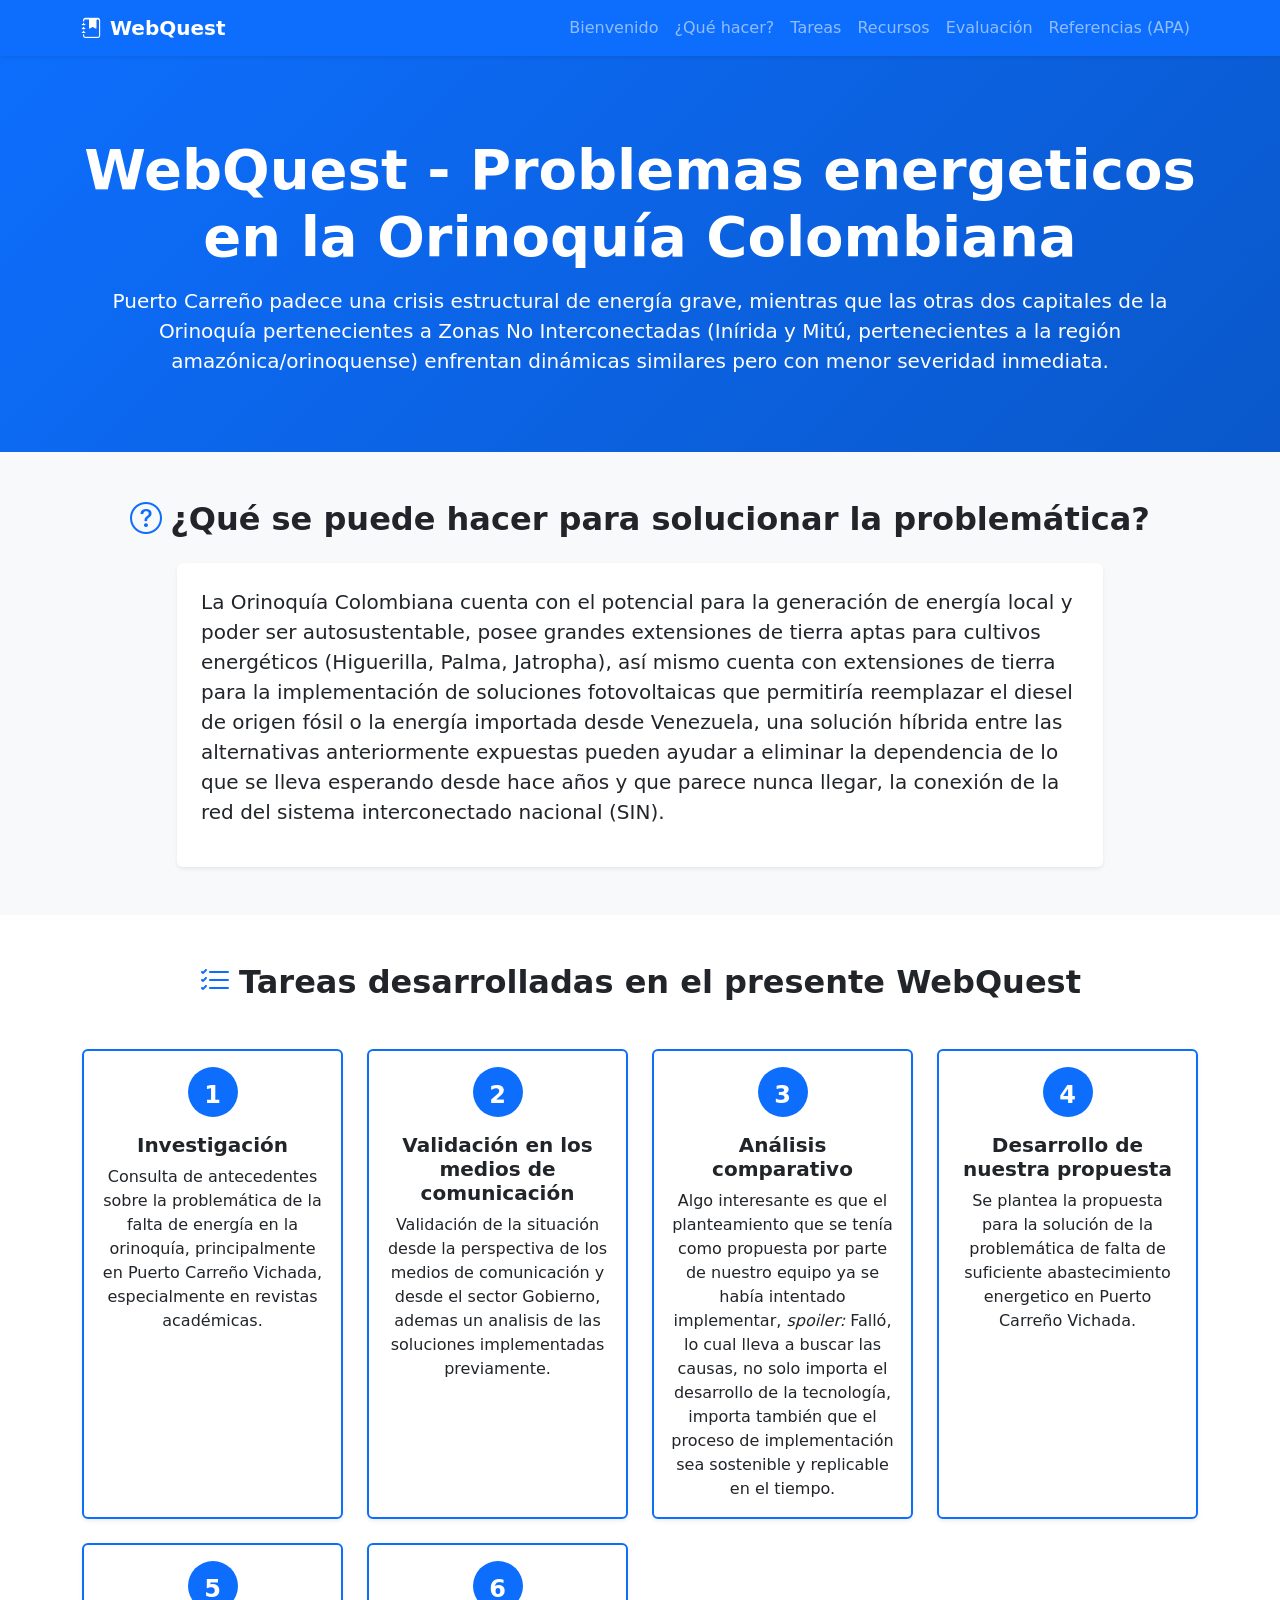
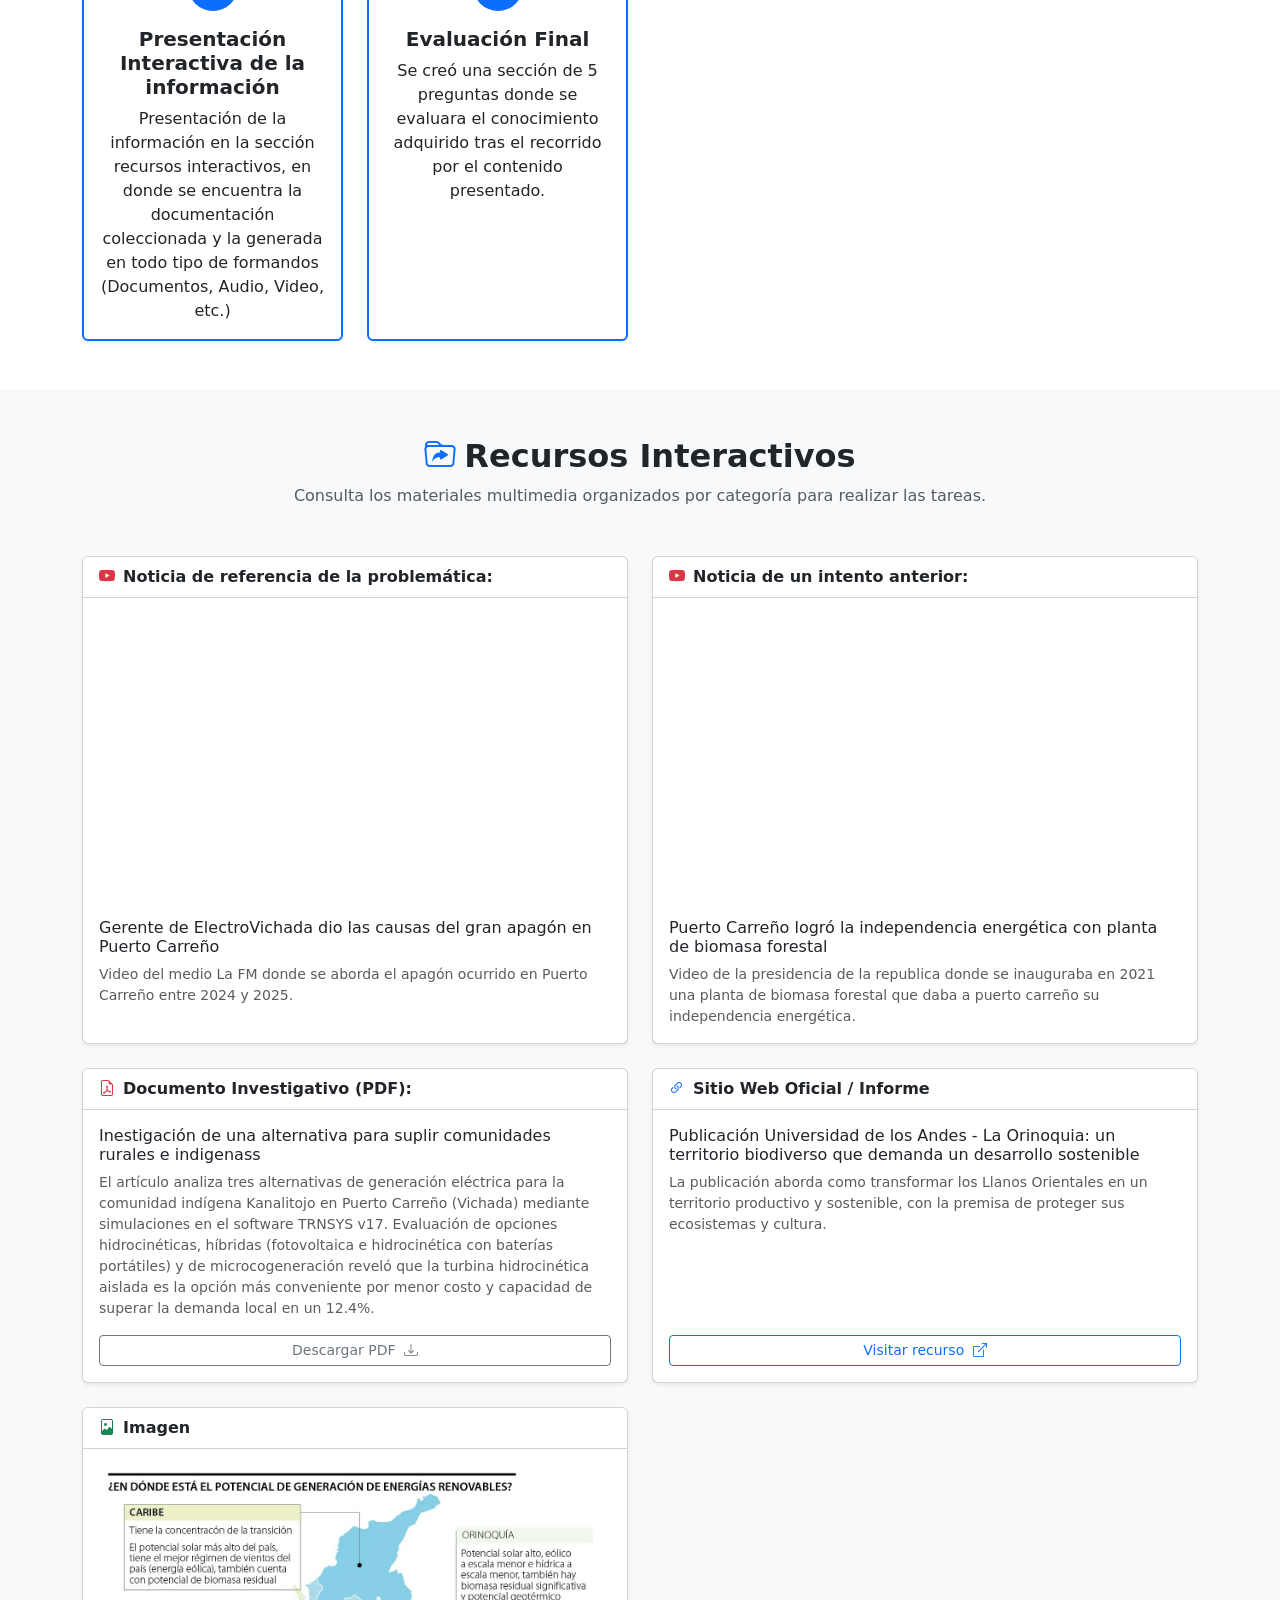
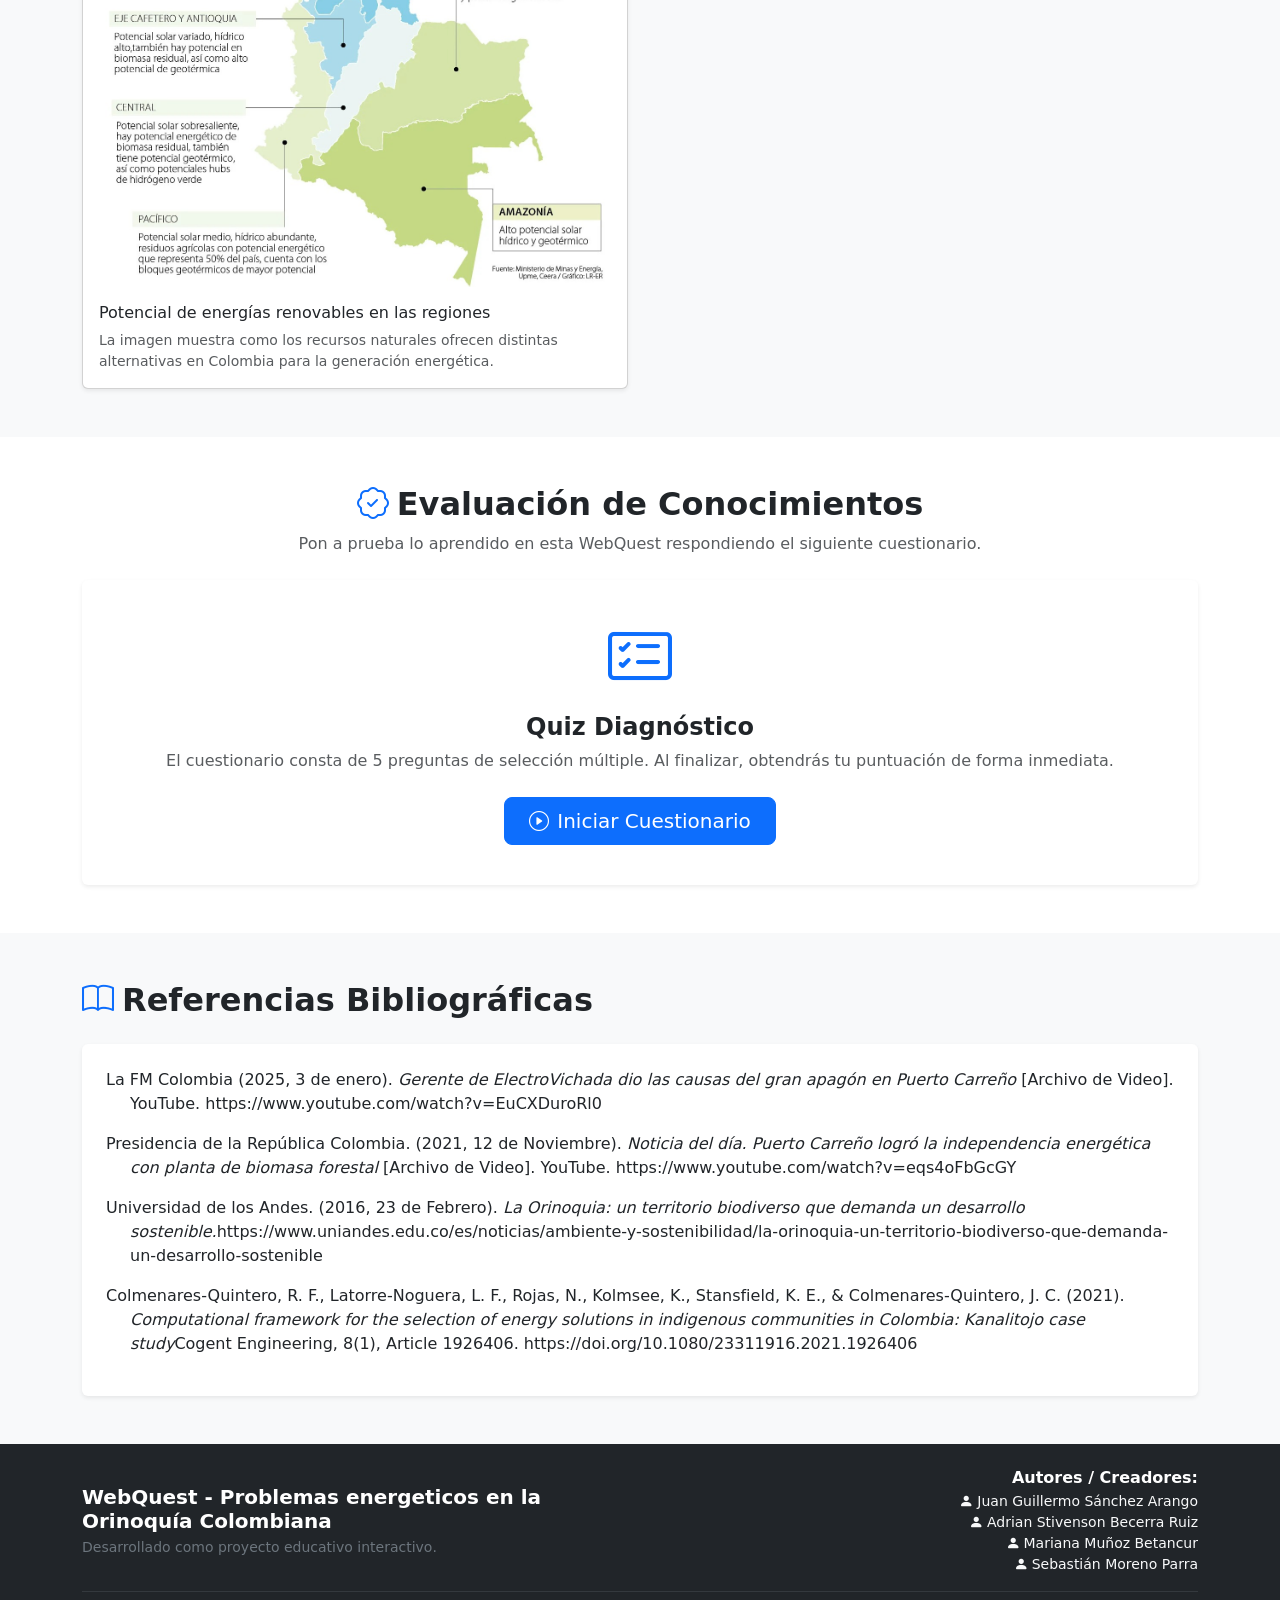
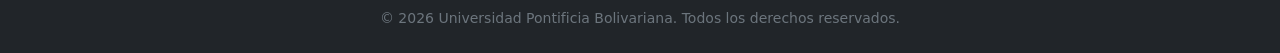
==== index.html @ 31fcebfb "Add files via upload" ====
<!DOCTYPE html>
<html lang="es">
<head>
    <meta charset="UTF-8">
    <meta name="viewport" content="width=device-width, initial-scale=1.0">
    <title>WebQuest - Problemas energeticos en la Orinoquía Colombiana</title>
    <!-- Bootstrap 5 CSS -->
    <link href="https://cdn.jsdelivr.net/npm/bootstrap@5.3.0/dist/css/bootstrap.min.css" rel="stylesheet">
    <!-- Bootstrap Icons -->
    <link href="https://cdn.jsdelivr.net/npm/bootstrap-icons@1.10.5/font/bootstrap-icons.css" rel="stylesheet">
    <style>
        /* Desplazamiento suave para la navegación por anclas */
        html {
            scroll-behavior: smooth;
        }
        /* Ajuste de scroll para compensation de navbar fija */
        section {
            scroll-margin-top: 70px;
        }
        .hero-section {
            background: linear-gradient(135deg, #0d6efd 0%, #0a58ca 100%);
            color: white;
            padding: 80px 0 60px 0;
        }
        .resource-card {
            transition: transform 0.2s ease-in-out;
        }
        .resource-card:hover {
            transform: translateY(-5px);
        }
    </style>
</head>
<body>

    <!-- NAVEGACIÓN (Sticky Navbar) -->
    <header class="sticky-top">
        <nav class="navbar navbar-expand-lg navbar-dark bg-primary shadow-sm" aria-label="Navegación principal">
            <div class="container">
                <a class="navbar-brand fw-bold" href="#inicio">
                    <i class="bi bi-journal-bookmark-fill me-2"></i>WebQuest
                </a>
                <button class="navbar-toggler" type="button" data-bs-toggle="collapse" data-bs-target="#navbarNav" aria-controls="navbarNav" aria-expanded="false" aria-label="Toggle navigation">
                    <span class="navbar-toggler-icon"></span>
                </button>
                <div class="collapse navbar-collapse" id="navbarNav">
                    <ul class="navbar-nav ms-auto">
                        <li class="nav-item"><a class="nav-link" href="#inicio">Bienvenido</a></li>
                        <li class="nav-item"><a class="nav-link" href="#que-hacer">¿Qué hacer?</a></li>
                        <li class="nav-item"><a class="nav-link" href="#tareas">Tareas</a></li>
                        <li class="nav-item"><a class="nav-link" href="#recursos">Recursos</a></li>
                        <li class="nav-item"><a class="nav-link" href="#criterios">Evaluación</a></li>
                        <li class="nav-item"><a class="nav-link" href="#referencias">Referencias (APA)</a></li>
                    </ul>
                </div>
            </div>
        </nav>
    </header>

    <main>
        <!-- SECCIÓN 1: BIENVENIDO / INICIO -->
        <section id="inicio" class="hero-section">
            <div class="container text-center">
                <h1 class="display-4 fw-bold mb-3">WebQuest - Problemas energeticos en la Orinoquía Colombiana</h1>
                <p class="lead max-w-75 mx-auto">
                    Puerto Carreño padece una crisis estructural de energía grave, mientras que las otras dos capitales de la Orinoquía pertenecientes a Zonas No Interconectadas (Inírida y Mitú, pertenecientes a la región amazónica/orinoquense) enfrentan dinámicas similares pero con menor severidad inmediata.
                </p>
            </div>
        </section>

        <!-- SECCIÓN 2: ¿Como resolver la problemática energetica en la Orinoquía Colombiana? -->
        <section id="que-hacer" class="py-5 bg-light">
            <div class="container">
                <header class="mb-4 text-center">
                    <h2 class="fw-bold"><i class="bi bi-question-circle me-2 text-primary"></i>¿Qué se puede hacer para solucionar la problemática?</h2>
                </header>
                <article class="row justify-content-center">
                    <div class="col-lg-10">
                        <div class="card border-0 shadow-sm p-4">
                            <p class="fs-5">
                                La Orinoquía Colombiana cuenta con el potencial para la generación de energía local y poder ser autosustentable, posee grandes extensiones de tierra aptas para cultivos energéticos (Higuerilla, Palma, Jatropha), así mismo cuenta con extensiones de tierra para la implementación de soluciones fotovoltaicas que permitiría reemplazar el diesel de origen fósil o la energía importada desde Venezuela, una solución híbrida entre las alternativas anteriormente expuestas pueden ayudar a eliminar la dependencia de lo que se lleva esperando desde hace años y que parece nunca llegar, la conexión de la red del sistema interconectado nacional (SIN).
                            </p>
                        </div>
                    </div>
                </article>
            </div>
        </section>

        <!-- SECCIÓN 3: TAREAS -->
        <section id="tareas" class="py-5">
            <div class="container">
                <header class="mb-5 text-center">
                    <h2 class="fw-bold"><i class="bi bi-list-check me-2 text-primary"></i>Tareas desarrolladas en el presente WebQuest</h2>
                </header>
                
                <div class="row g-4">
                    <!-- Tarea 1 -->
                    <div class="col-md-6 col-lg-3">
                        <div class="card h-100 border-primary border-2 shadow-sm text-center">
                            <div class="card-body">
                                <div class="badge bg-primary rounded-circle mb-3 fs-4" style="width: 50px; height: 50px; line-height: 38px;">1</div>
                                <h3 class="h5 card-title fw-bold">Investigación</h3>
                                <p class="card-text">Consulta de antecedentes sobre la problemática de la falta de energía en la orinoquía, principalmente en Puerto Carreño Vichada, especialmente en revistas académicas.</p>
                            </div>
                        </div>
                    </div>

                    <!-- Tarea 2 -->
                    <div class="col-md-6 col-lg-3">
                        <div class="card h-100 border-primary border-2 shadow-sm text-center">
                            <div class="card-body">
                                <div class="badge bg-primary rounded-circle mb-3 fs-4" style="width: 50px; height: 50px; line-height: 38px;">2</div>
                                <h3 class="h5 card-title fw-bold">Validación en los medios de comunicación</h3>
                                <p class="card-text">Validación de la situación desde la perspectiva de los medios de comunicación y desde el sector Gobierno, ademas un analisis de las soluciones implementadas previamente.</p>
                            </div>
                        </div>
                    </div>

                    <!-- Tarea 3 -->
                    <div class="col-md-6 col-lg-3">
                        <div class="card h-100 border-primary border-2 shadow-sm text-center">
                            <div class="card-body">
                                <div class="badge bg-primary rounded-circle mb-3 fs-4" style="width: 50px; height: 50px; line-height: 38px;">3</div>
                                <h3 class="h5 card-title fw-bold">Análisis comparativo</h3>
                                <p class="card-text">Algo interesante es que el planteamiento que se tenía como propuesta por parte de nuestro equipo ya se había intentado implementar, <em>spoiler:</em> Falló, lo cual lleva a buscar las causas, no solo importa el desarrollo de la tecnología, importa también que el proceso de implementación sea sostenible y replicable en el tiempo.</p>
                            </div>
                        </div>
                    </div>

                    <!-- Tarea 4 -->
                    <div class="col-md-6 col-lg-3">
                        <div class="card h-100 border-primary border-2 shadow-sm text-center">
                            <div class="card-body">
                                <div class="badge bg-primary rounded-circle mb-3 fs-4" style="width: 50px; height: 50px; line-height: 38px;">4</div>
                                <h3 class="h5 card-title fw-bold">Desarrollo de nuestra propuesta</h3>
                                <p class="card-text">Se plantea la propuesta para la solución de la problemática de falta de suficiente abastecimiento energetico en Puerto Carreño Vichada.</p>
                            </div>
                        </div>
                    </div>

                    <!-- Tarea 5 -->
                    <div class="col-md-6 col-lg-3">
                        <div class="card h-100 border-primary border-2 shadow-sm text-center">
                            <div class="card-body">
                                <div class="badge bg-primary rounded-circle mb-3 fs-4" style="width: 50px; height: 50px; line-height: 38px;">5</div>
                                <h3 class="h5 card-title fw-bold">Presentación Interactiva de la información</h3>
                                <p class="card-text">Presentación de la información en la sección recursos interactivos, en donde se encuentra la documentación coleccionada y la generada en todo tipo de formandos (Documentos, Audio, Video, etc.)</p>
                            </div>
                        </div>
                    </div>

                    <!-- Tarea 6 -->
                    <div class="col-md-6 col-lg-3">
                        <div class="card h-100 border-primary border-2 shadow-sm text-center">
                            <div class="card-body">
                                <div class="badge bg-primary rounded-circle mb-3 fs-4" style="width: 50px; height: 50px; line-height: 38px;">6</div>
                                <h3 class="h5 card-title fw-bold">Evaluación Final</h3>
                                <p class="card-text">Se creó una sección de 5 preguntas donde se evaluara el conocimiento adquirido tras el recorrido por el contenido presentado.</p>
                            </div>
                        </div>
                    </div>
                    
                </div>
            </div>
        </section>

        <!-- SECCIÓN 4: RECURSOS (Múltiples formatos interactivos) -->
        <section id="recursos" class="py-5 bg-light">
            <div class="container">
                <header class="mb-5 text-center">
                    <h2 class="fw-bold"><i class="bi bi-folder-symlink me-2 text-primary"></i>Recursos Interactivos</h2>
                    <p class="text-muted">Consulta los materiales multimedia organizados por categoría para realizar las tareas.</p>
                </header>

                <div class="row g-4">
                    <!-- Ejemplo 1: Recurso Video Embebido (YouTube) -->
                    <div class="col-lg-6">
                        <div class="card h-100 shadow-sm resource-card">
                            <div class="card-header bg-white fw-bold">
                                <i class="bi bi-youtube text-danger me-2"></i>Noticia de referencia de la problemática: 
                            </div>
                            <div class="card-body">
                                <div class="ratio ratio-16x9 mb-3">
                                    <iframe src="https://www.youtube.com/embed/EuCXDuroRl0" title="Ejemplo de Video" allowfullscreen></iframe>
                                </div>
                                <h3 class="h6 card-title">Gerente de ElectroVichada dio las causas del gran apagón en Puerto Carreño</h3>
                                <p class="card-text small text-muted">Video del medio La FM donde se aborda el apagón ocurrido en Puerto Carreño entre 2024 y 2025.</p>
                            </div>
                        </div>
                    </div>

                    
                    <!-- Ejemplo 2: Recurso Video Embebido (YouTube) -->
                    <div class="col-lg-6">
                        <div class="card h-100 shadow-sm resource-card">
                            <div class="card-header bg-white fw-bold">
                                <i class="bi bi-youtube text-danger me-2"></i>Noticia de un intento anterior: 
                            </div>
                            <div class="card-body">
                                <div class="ratio ratio-16x9 mb-3">
                                    <iframe src="https://www.youtube.com/embed/eqs4oFbGcGY" title="Ejemplo de Video" allowfullscreen></iframe>
                                </div>
                                <h3 class="h6 card-title">Puerto Carreño logró la independencia energética con planta de biomasa forestal</h3>
                                <p class="card-text small text-muted">Video de la presidencia de la republica donde se inauguraba en 2021 una planta de biomasa forestal que daba a puerto carreño su independencia energética.</p>
                            </div>
                        </div>
                    </div>


                    <!-- Ejemplo 3: Recurso Documento Descargable (PDF/Doc) -->
                    <div class="col-md-6">
                        <div class="card h-100 shadow-sm resource-card">
                            <div class="card-header bg-white fw-bold">
                                <i class="bi bi-file-earmark-pdf text-danger me-2"></i>Documento Investigativo (PDF):
                            </div>
                            <div class="card-body d-flex flex-column justify-content-between">
                                <div>
                                    <h3 class="h6 card-title">Inestigación de una alternativa para suplir comunidades rurales e indigenass</h3>
                                    <p class="card-text small text-muted">El artículo analiza tres alternativas de generación eléctrica para la comunidad indígena Kanalitojo en Puerto Carreño (Vichada) mediante simulaciones en el software TRNSYS v17. Evaluación de opciones hidrocinéticas, híbridas (fotovoltaica e hidrocinética con baterías portátiles) y de microcogeneración reveló que la turbina hidrocinética aislada es la opción más conveniente por menor costo y capacidad de superar la demanda local en un 12.4%.</p>
                                </div>
                                <a href="documents/Computational framework for the selection of energy solutions in indigenous communities in Colombia  Kanalitojo case study.pdf" class="btn btn-outline-secondary btn-sm mt-3">
                                    Descargar PDF <i class="bi bi-download ms-1"></i>
                                </a>
                            </div>
                        </div>
                    </div>

                    <!-- Ejemplo 4: Recurso Enlace Externo / Artículo Web -->
                    <div class="col-md-6">
                        <div class="card h-100 shadow-sm resource-card">
                            <div class="card-header bg-white fw-bold">
                                <i class="bi bi-link-45deg text-primary me-2"></i>Sitio Web Oficial / Informe
                            </div>
                            <div class="card-body d-flex flex-column justify-content-between">
                                <div>
                                    <h3 class="h6 card-title">Publicación Universidad de los Andes - La Orinoquia: un territorio biodiverso que demanda un desarrollo sostenible </h3>
                                    <p class="card-text small text-muted">La publicación aborda como transformar los Llanos Orientales en un territorio productivo y sostenible, con la premisa de proteger sus ecosistemas y cultura.</p>
                                </div>
                                <a href="https://www.uniandes.edu.co/es/noticias/ambiente-y-sostenibilidad/la-orinoquia-un-territorio-biodiverso-que-demanda-un-desarrollo-sostenible" target="_blank" rel="noopener noreferrer" class="btn btn-outline-primary btn-sm mt-3">
                                    Visitar recurso <i class="bi bi-box-arrow-up-right ms-1"></i>
                                </a>
                            </div>
                        </div>
                    </div>

                    <!-- Ejemplo 5: Recurso Imagen / Infografía -->
                    <div class="col-lg-6">
                        <div class="card h-100 shadow-sm resource-card">
                            <div class="card-header bg-white fw-bold">
                                <i class="bi bi-file-image text-success me-2"></i>Imagen
                            </div>
                            <div class="card-body">
                                <img src="documents/Potencial de energias renovables en las regiones.jpeg" class="img-fluid rounded mb-3" alt="Ejemplo de Infografía">
                                <h3 class="h6 card-title">Potencial de energías renovables en las regiones</h3>
                                <p class="card-text small text-muted">La imagen muestra como los recursos naturales ofrecen distintas alternativas en Colombia para la generación energética.</p>
                            </div>
                        </div>
                    </div>
                    
                    
                </div>
            </div>
        </section>

        <!-- SECCIÓN 5: EVALUACIÓN (Quiz Interactivo) -->
<section id="criterios" class="py-5">
    <div class="container text-center">
        <header class="mb-4">
            <h2 class="fw-bold"><i class="bi bi-patch-check me-2 text-primary"></i>Evaluación de Conocimientos</h2>
            <p class="text-muted">Pon a prueba lo aprendido en esta WebQuest respondiendo el siguiente cuestionario.</p>
        </header>

        <!-- Tarjeta de activación del Quiz -->
        <div class="card border-0 shadow-sm p-4 max-w-75 mx-auto">
            <div class="card-body">
                <i class="bi bi-card-checklist text-primary display-3 mb-3 d-block"></i>
                <h3 class="h4 card-title fw-bold">Quiz Diagnóstico</h3>
                <p class="card-text text-muted mb-4">
                    El cuestionario consta de 5 preguntas de selección múltiple. Al finalizar, obtendrás tu puntuación de forma inmediata.
                </p>
                <button type="button" class="btn btn-primary btn-lg px-4" data-bs-toggle="modal" data-bs-target="#modalQuiz" onclick="reiniciarQuiz()">
                    <i class="bi bi-play-circle me-2"></i>Iniciar Cuestionario
                </button>
            </div>
        </div>
    </div>
</section>

<!-- MODAL DEL QUIZ (Popup sobre la pantalla) -->
<div class="modal fade" id="modalQuiz" tabindex="-1" aria-labelledby="modalQuizLabel" aria-hidden="true" data-bs-backdrop="static">
    <div class="modal-dialog modal-dialog-centered modal-lg">
        <div class="modal-content">
            
            <div class="modal-header bg-primary text-white">
                <h5 class="modal-title fw-bold" id="modalQuizLabel">
                    <i class="bi bi-pencil-square me-2"></i>Evaluación de la WebQuest
                </h5>
                <button type="button" class="btn-close btn-close-white" data-bs-dismiss="modal" aria-label="Cerrar"></button>
            </div>

            <div class="modal-body p-4">
                <form id="quizForm">
                    
                    <!-- Pregunta 1 -->
                    <div class="mb-4 border-bottom pb-3">
                        <p class="fw-bold mb-2">1. ¿Pregunta genérica 1 sobre el tema planteado?</p>
                        <div class="form-check mb-2">
                            <input class="form-check-input" type="radio" name="p1" id="p1_a" value="A">
                            <label class="form-check-label" for="p1_a">Opción A (Incorrecta)</label>
                        </div>
                        <div class="form-check mb-2">
                            <input class="form-check-input" type="radio" name="p1" id="p1_b" value="B">
                            <label class="form-check-label" for="p1_b">Opción B (Correcta)</label>
                        </div>
                        <div class="form-check mb-2">
                            <input class="form-check-input" type="radio" name="p1" id="p1_c" value="C">
                            <label class="form-check-label" for="p1_c">Opción C (Incorrecta)</label>
                        </div>
                        <div class="form-check">
                            <input class="form-check-input" type="radio" name="p1" id="p1_d" value="D">
                            <label class="form-check-label" for="p1_d">Opción D (Incorrecta)</label>
                        </div>
                    </div>

                    <!-- Pregunta 2 -->
                    <div class="mb-4 border-bottom pb-3">
                        <p class="fw-bold mb-2">2. ¿Pregunta genérica 2 sobre el tema planteado?</p>
                        <div class="form-check mb-2">
                            <input class="form-check-input" type="radio" name="p2" id="p2_a" value="A">
                            <label class="form-check-label" for="p2_a">Opción A (Correcta)</label>
                        </div>
                        <div class="form-check mb-2">
                            <input class="form-check-input" type="radio" name="p2" id="p2_b" value="B">
                            <label class="form-check-label" for="p2_b">Opción B (Incorrecta)</label>
                        </div>
                        <div class="form-check mb-2">
                            <input class="form-check-input" type="radio" name="p2" id="p2_c" value="C">
                            <label class="form-check-label" for="p2_c">Opción C (Incorrecta)</label>
                        </div>
                        <div class="form-check">
                            <input class="form-check-input" type="radio" name="p2" id="p2_d" value="D">
                            <label class="form-check-label" for="p2_d">Opción D (Incorrecta)</label>
                        </div>
                    </div>

                    <!-- Pregunta 3 -->
                    <div class="mb-4 border-bottom pb-3">
                        <p class="fw-bold mb-2">3. ¿Pregunta genérica 3 sobre el tema planteado?</p>
                        <div class="form-check mb-2">
                            <input class="form-check-input" type="radio" name="p3" id="p3_a" value="A">
                            <label class="form-check-label" for="p3_a">Opción A (Incorrecta)</label>
                        </div>
                        <div class="form-check mb-2">
                            <input class="form-check-input" type="radio" name="p3" id="p3_b" value="B">
                            <label class="form-check-label" for="p3_b">Opción B (Incorrecta)</label>
                        </div>
                        <div class="form-check mb-2">
                            <input class="form-check-input" type="radio" name="p3" id="p3_c" value="C">
                            <label class="form-check-label" for="p3_c">Opción C (Correcta)</label>
                        </div>
                        <div class="form-check">
                            <input class="form-check-input" type="radio" name="p3" id="p3_d" value="D">
                            <label class="form-check-label" for="p3_d">Opción D (Incorrecta)</label>
                        </div>
                    </div>

                    <!-- Pregunta 4 -->
                    <div class="mb-4 border-bottom pb-3">
                        <p class="fw-bold mb-2">4. ¿Pregunta genérica 4 sobre el tema planteado?</p>
                        <div class="form-check mb-2">
                            <input class="form-check-input" type="radio" name="p4" id="p4_a" value="A">
                            <label class="form-check-label" for="p4_a">Opción A (Incorrecta)</label>
                        </div>
                        <div class="form-check mb-2">
                            <input class="form-check-input" type="radio" name="p4" id="p4_b" value="B">
                            <label class="form-check-label" for="p4_b">Opción B (Incorrecta)</label>
                        </div>
                        <div class="form-check mb-2">
                            <input class="form-check-input" type="radio" name="p4" id="p4_c" value="C">
                            <label class="form-check-label" for="p4_c">Opción C (Incorrecta)</label>
                        </div>
                        <div class="form-check">
                            <input class="form-check-input" type="radio" name="p4" id="p4_d" value="D">
                            <label class="form-check-label" for="p4_d">Opción D (Correcta)</label>
                        </div>
                    </div>

                    <!-- Pregunta 5 -->
                    <div class="mb-3">
                        <p class="fw-bold mb-2">5. ¿Pregunta genérica 5 sobre el tema planteado?</p>
                        <div class="form-check mb-2">
                            <input class="form-check-input" type="radio" name="p5" id="p5_a" value="A">
                            <label class="form-check-label" for="p5_a">Opción A (Correcta)</label>
                        </div>
                        <div class="form-check mb-2">
                            <input class="form-check-input" type="radio" name="p5" id="p5_b" value="B">
                            <label class="form-check-label" for="p5_b">Opción B (Incorrecta)</label>
                        </div>
                        <div class="form-check mb-2">
                            <input class="form-check-input" type="radio" name="p5" id="p5_c" value="C">
                            <label class="form-check-label" for="p5_c">Opción C (Incorrecta)</label>
                        </div>
                        <div class="form-check">
                            <input class="form-check-input" type="radio" name="p5" id="p5_d" value="D">
                            <label class="form-check-label" for="p5_d">Opción D (Incorrecta)</label>
                        </div>
                    </div>

                </form>

                <!-- Panel de Resultados (Oculto inicialmente) -->
                <div id="resultadoQuiz" class="alert d-none mt-3" role="alert"></div>
            </div>

            <div class="modal-footer">
                <button type="button" class="btn btn-secondary" data-bs-dismiss="modal">Cerrar</button>
                <button type="button" class="btn btn-primary" id="btnCalcular" onclick="evaluarQuiz()">
                    <i class="bi bi-check-circle me-1"></i>Enviar y Evaluar
                </button>
            </div>

        </div>
    </div>
</div>

        <!-- SECCIÓN 6: REFERENCIAS BIBLIOGRÁFICAS (APA) -->
        <section id="referencias" class="py-5 bg-light">
            <div class="container">
                <header class="mb-4">
                    <h2 class="fw-bold"><i class="bi bi-book me-2 text-primary"></i>Referencias Bibliográficas</h2>
                </header>
                <article class="card border-0 shadow-sm p-4">
                    <ul class="list-unstyled mb-0">
                        <!-- Ejemplo de cita APA de un video de YouTube -->
                        <li class="mb-3 ps-4" style="text-indent: -1.5rem;">
                            La FM Colombia (2025, 3 de enero). <em>Gerente de ElectroVichada dio las causas del gran apagón en Puerto Carreño</em> [Archivo de Video]. YouTube. https://www.youtube.com/watch?v=EuCXDuroRl0
                        </li>
                        <!-- Ejemplo de cita APA de un video de YouTube -->
                        <li class="mb-3 ps-4" style="text-indent: -1.5rem;">
                            Presidencia de la República Colombia. (2021, 12 de Noviembre). <em>
Noticia del día. Puerto Carreño logró la independencia energética con planta de biomasa forestal</em> [Archivo de Video]. YouTube. https://www.youtube.com/watch?v=eqs4oFbGcGY
                        </li>
                         <li class="mb-3 ps-4" style="text-indent: -1.5rem;">
                            Universidad de los Andes. (2016, 23 de Febrero). <em>La Orinoquia: un territorio biodiverso que demanda un desarrollo sostenible.</em>https://www.uniandes.edu.co/es/noticias/ambiente-y-sostenibilidad/la-orinoquia-un-territorio-biodiverso-que-demanda-un-desarrollo-sostenible
                        </li>
                        <li class="mb-3 ps-4" style="text-indent: -1.5rem;">
                            Colmenares-Quintero, R. F., Latorre-Noguera, L. F., Rojas, N., Kolmsee, K., Stansfield, K. E., & Colmenares-Quintero, J. C. (2021). <em>Computational framework for the selection of energy solutions in indigenous communities in Colombia: Kanalitojo case study</em>Cogent Engineering, 8(1), Article 1926406. https://doi.org/10.1080/23311916.2021.1926406
                        </li>
                    </ul>
                </article>
            </div>
        </section>
    </main>

    <!-- PIE DE PÁGINA (Footer) -->
    <footer class="bg-dark text-white py-4 mt-auto">
        <div class="container text-center text-md-start">
            <div class="row g-3 align-items-center">
                <div class="col-md-6">
                    <h5 class="fw-bold mb-1">WebQuest - Problemas energeticos en la Orinoquía Colombiana</h5>
                    <p class="small text-secondary mb-0">Desarrollado como proyecto educativo interactivо.</p>
                </div>
                <div class="col-md-6 text-md-end">
                    <h6 class="fw-bold mb-1">Autores / Creadores:</h6>
                    <p class="small text-light mb-0">
                        <i class="bi bi-person-fill me-1"></i>Juan Guillermo Sánchez Arango<br>
                        <i class="bi bi-person-fill me-1"></i>Adrian Stivenson Becerra Ruiz<br>
                        <i class="bi bi-person-fill me-1"></i>Mariana Muñoz Betancur<br>
                        <i class="bi bi-person-fill me-1"></i>Sebastián Moreno Parra
                    </p>
                </div>
            </div>
            <hr class="my-3 border-secondary">
            <div class="text-center small text-secondary">
                &copy; 2026 Universidad Pontificia Bolivariana. Todos los derechos reservados.
            </div>
        </div>
    </footer>

    <!-- Bootstrap 5 JavaScript Bundle -->
    <script src="https://cdn.jsdelivr.net/npm/bootstrap@5.3.0/dist/js/bootstrap.bundle.min.js"></script>
    <script>
    // Respuestas correctas configuradas (Ajusta según tus opciones)
    const respuestasCorrectas = {
        p1: 'B',
        p2: 'A',
        p3: 'C',
        p4: 'D',
        p5: 'A'
    };

    function evaluarQuiz() {
        const form = document.getElementById('quizForm');
        const resultadoDiv = document.getElementById('resultadoQuiz');
        let aciertos = 0;
        let respondidas = 0;

        // Validar respuestas
        for (let i = 1; i <= 5; i++) {
            const opcionSeleccionada = form[`p${i}`].value;
            if (opcionSeleccionada) {
                respondidas++;
                if (opcionSeleccionada === respuestasCorrectas[`p${i}`]) {
                    aciertos++;
                }
            }
        }

        // Si falta alguna pregunta por responder
        if (respondidas < 5) {
            resultadoDiv.className = 'alert alert-warning mt-3';
            resultadoDiv.innerHTML = '<i class="bi bi-exclamation-triangle me-2"></i>Por favor responde todas las preguntas antes de enviar.';
            resultadoDiv.classList.remove('d-none');
            return;
        }

        // Mostrar resultado final
        const notaFinal = (aciertos / 5) * 5.0; // Nota sobre 5.0
        resultadoDiv.classList.remove('d-none');

        if (notaFinal >= 3.0) {
            resultadoDiv.className = 'alert alert-success mt-3';
            resultadoDiv.innerHTML = `
                <h5 class="fw-bold mb-1"><i class="bi bi-trophy me-2"></i>¡Buen trabajo!</h5>
                <p class="mb-0">Obtuviste <strong>${aciertos} de 5</strong> respuestas correctas (Calificación: <strong>${notaFinal.toFixed(1)} / 5.0</strong>).</p>
            `;
        } else {
            resultadoDiv.className = 'alert alert-danger mt-3';
            resultadoDiv.innerHTML = `
                <h5 class="fw-bold mb-1"><i class="bi bi-x-circle me-2"></i>Debes repasar los contenidos.</h5>
                <p class="mb-0">Obtuviste <strong>${aciertos} de 5</strong> respuestas correctas (Calificación: <strong>${notaFinal.toFixed(1)} / 5.0</strong>).</p>
            `;
        }
    }

    function reiniciarQuiz() {
        document.getElementById('quizForm').reset();
        const resultadoDiv = document.getElementById('resultadoQuiz');
        resultadoDiv.classList.add('d-none');
        resultadoDiv.innerHTML = '';
    }
</script>
</body>
</html>
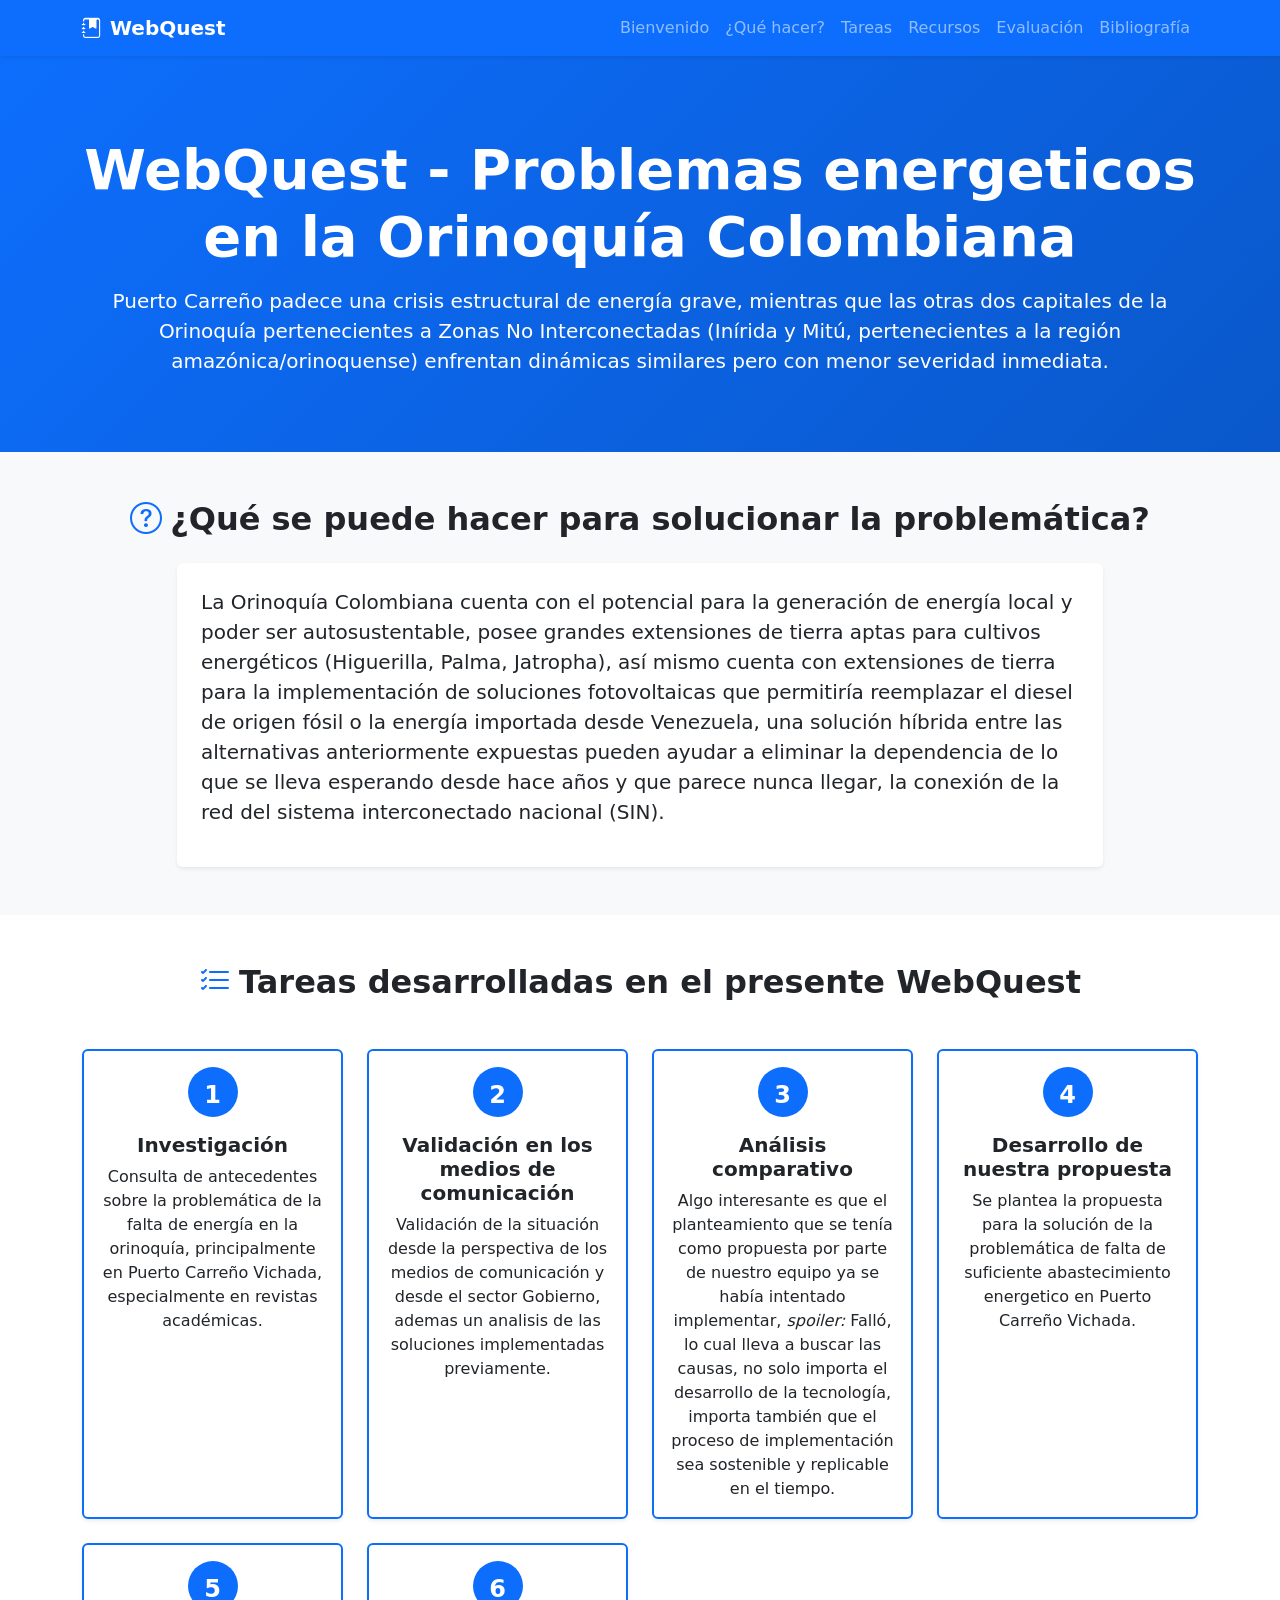
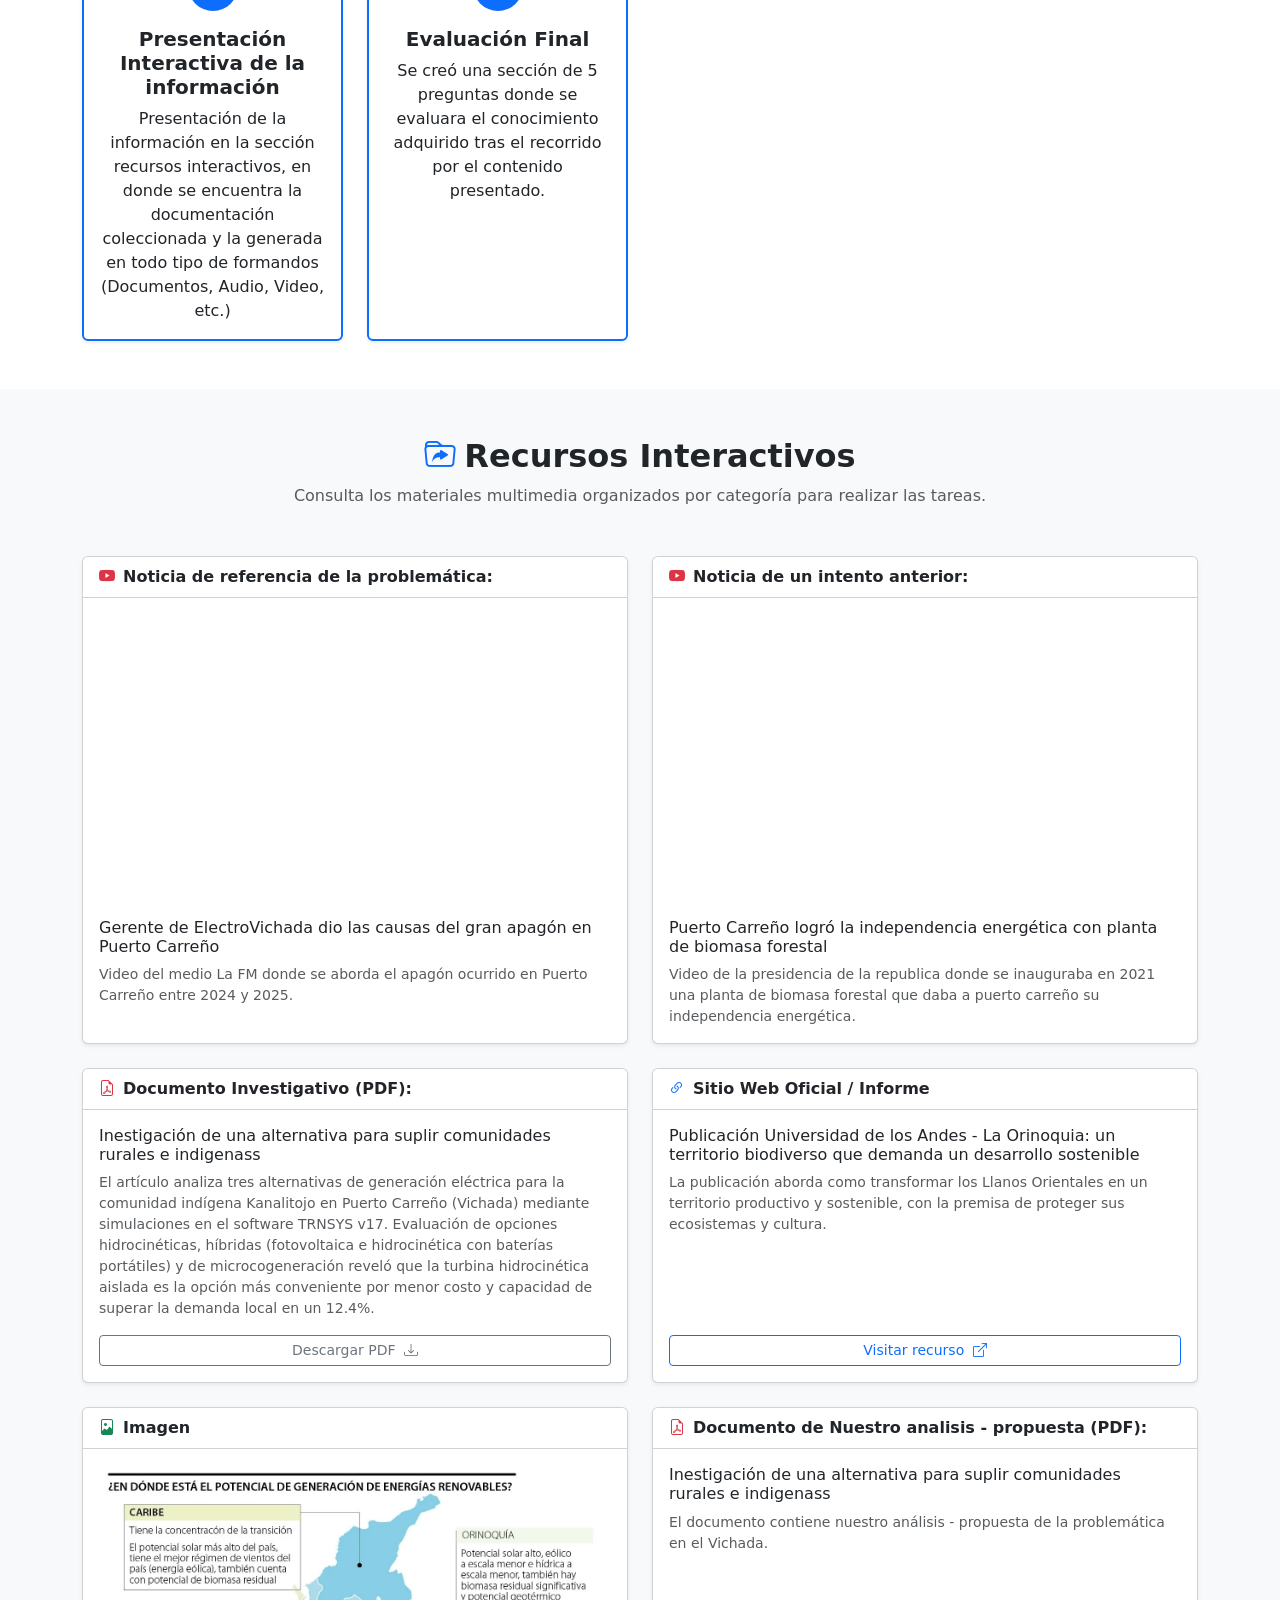
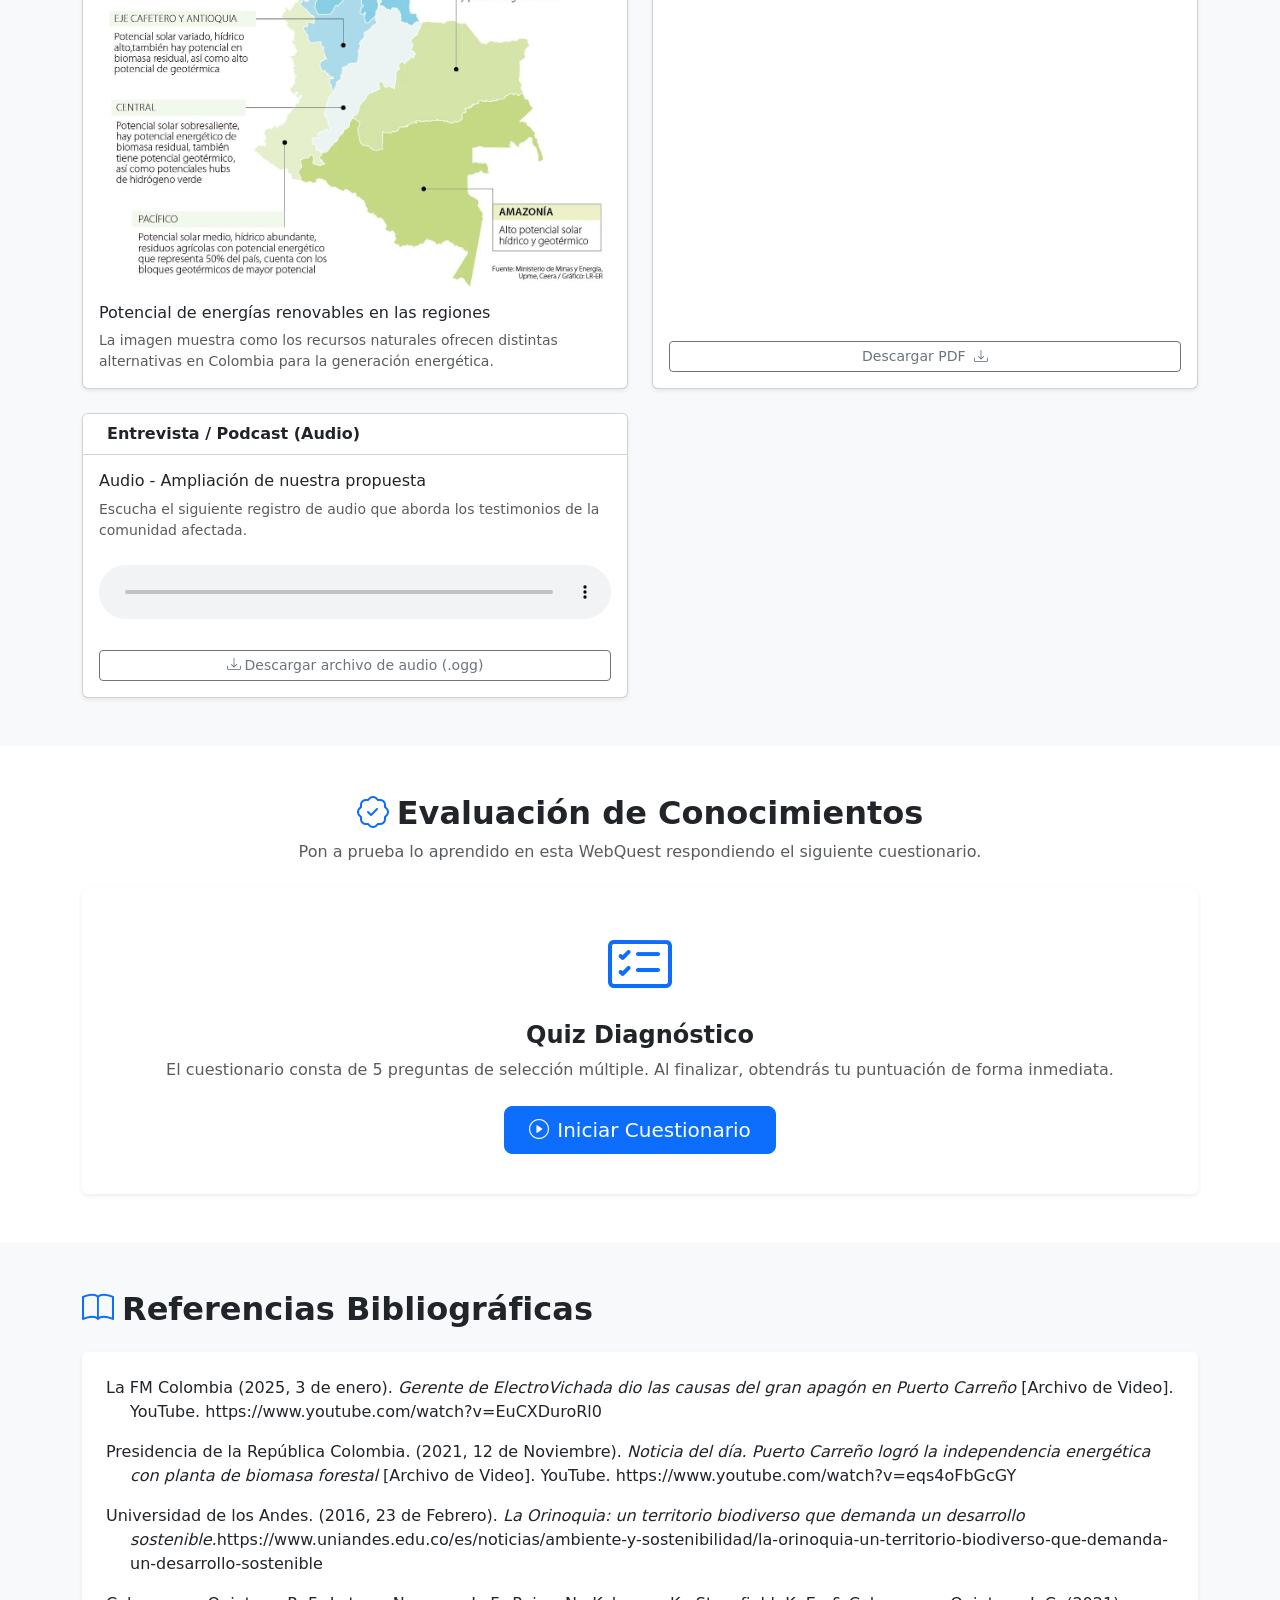
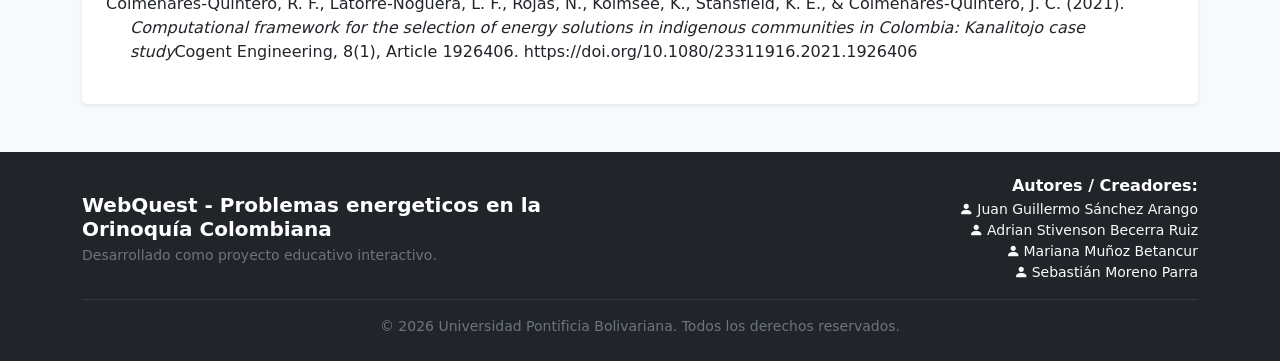
==== commit 4e5b16cd: "Update index.html New Features." ====
--- a/index.html
+++ b/index.html
@@ -49,7 +49,7 @@
                         <li class="nav-item"><a class="nav-link" href="#tareas">Tareas</a></li>
                         <li class="nav-item"><a class="nav-link" href="#recursos">Recursos</a></li>
                         <li class="nav-item"><a class="nav-link" href="#criterios">Evaluación</a></li>
-                        <li class="nav-item"><a class="nav-link" href="#referencias">Referencias (APA)</a></li>
+                        <li class="nav-item"><a class="nav-link" href="#referencias">Bibliografía</a></li>
                     </ul>
                 </div>
             </div>
@@ -256,7 +256,53 @@
                         </div>
                     </div>
                     
-                    
+                    <!-- Investigación1 3: Recurso Documento Descargable (PDF/Doc) -->
+                    <div class="col-md-6">
+                        <div class="card h-100 shadow-sm resource-card">
+                            <div class="card-header bg-white fw-bold">
+                                <i class="bi bi-file-earmark-pdf text-danger me-2"></i>Documento de Nuestro analisis - propuesta (PDF):
+                            </div>
+                            <div class="card-body d-flex flex-column justify-content-between">
+                                <div>
+                                    <h3 class="h6 card-title">Inestigación de una alternativa para suplir comunidades rurales e indigenass</h3>
+                                    <p class="card-text small text-muted">El documento contiene nuestro análisis - propuesta de la problemática en el Vichada.</p>
+                                </div>
+                                <a href="documents/Problemas energéticos en la Orinoquía colombiana (Vichada).pdf" class="btn btn-outline-secondary btn-sm mt-3">
+                                    Descargar PDF <i class="bi bi-download ms-1"></i>
+                                </a>
+                            </div>
+                        </div>
+                    </div>
+
+                    <!-- Ejemplo: Recurso de Audio -->
+                    <div class="col-md-6">
+                        <div class="card h-100 shadow-sm resource-card">
+                            <div class="card-header bg-white fw-bold">
+                                <i class="bi bi-music-note-beaming text-warning me-2"></i>Entrevista / Podcast (Audio)
+                            </div>
+                            <div class="card-body d-flex flex-column justify-content-between">
+                                <div>
+                                    <h3 class="h6 card-title">Audio - Ampliación de nuestra propuesta</h3>
+                                    <p class="card-text small text-muted">
+                                        Escucha el siguiente registro de audio que aborda los testimonios de la comunidad afectada.
+                                    </p>
+                                    
+                                    <!-- Reproductor de Audio HTML5 NATIVO -->
+                                    <audio controls class="w-100 my-2">
+                                        <!-- Ruta a tu archivo OGG -->
+                                        <source src="documents/Ampliacion Propuesta.ogg" type="audio/ogg">
+                                        <!-- Ruta alternativa MP3 (Opcional pero recomendada) -->
+                                        Tu navegador no soporta el elemento de audio.
+                                    </audio>
+                                </div>
+                                
+                                <a href="documents/Ampliacion Propuesta.ogg" download class="btn btn-outline-secondary btn-sm mt-3 w-100">
+                                    <i class="bi bi-download me-1"></i>Descargar archivo de audio (.ogg)
+                                </a>
+                            </div>
+                        </div>
+                    </div>
+
                 </div>
             </div>
         </section>
@@ -302,43 +348,43 @@
                     
                     <!-- Pregunta 1 -->
                     <div class="mb-4 border-bottom pb-3">
-                        <p class="fw-bold mb-2">1. ¿Pregunta genérica 1 sobre el tema planteado?</p>
+                        <p class="fw-bold mb-2">1. ¿Cuáles podrían ser las principales fuentes de biomasa que funcionen como base para la generación de energía en la Orinoquía, especialmente en el Vichada?</p>
                         <div class="form-check mb-2">
                             <input class="form-check-input" type="radio" name="p1" id="p1_a" value="A">
-                            <label class="form-check-label" for="p1_a">Opción A (Incorrecta)</label>
+                            <label class="form-check-label" for="p1_a">Haces de ganado.</label>
                         </div>
                         <div class="form-check mb-2">
                             <input class="form-check-input" type="radio" name="p1" id="p1_b" value="B">
-                            <label class="form-check-label" for="p1_b">Opción B (Correcta)</label>
+                            <label class="form-check-label" for="p1_b">Residuos ganaderos y pecuarios</label>
                         </div>
                         <div class="form-check mb-2">
                             <input class="form-check-input" type="radio" name="p1" id="p1_c" value="C">
-                            <label class="form-check-label" for="p1_c">Opción C (Incorrecta)</label>
+                            <label class="form-check-label" for="p1_c">Basura compuesta principalmente por celulosa</label>
                         </div>
                         <div class="form-check">
                             <input class="form-check-input" type="radio" name="p1" id="p1_d" value="D">
-                            <label class="form-check-label" for="p1_d">Opción D (Incorrecta)</label>
+                            <label class="form-check-label" for="p1_d">Los bosques de la región.</label>
                         </div>
                     </div>
 
                     <!-- Pregunta 2 -->
                     <div class="mb-4 border-bottom pb-3">
-                        <p class="fw-bold mb-2">2. ¿Pregunta genérica 2 sobre el tema planteado?</p>
+                        <p class="fw-bold mb-2">2. ¿Cuál es la principal problemática que enfrenta la orinoquía con respecto al consumo de energía? </p>
                         <div class="form-check mb-2">
                             <input class="form-check-input" type="radio" name="p2" id="p2_a" value="A">
-                            <label class="form-check-label" for="p2_a">Opción A (Correcta)</label>
+                            <label class="form-check-label" for="p2_a">La comparación entre la capacidad instalada y la densidad poblacional.</label>
                         </div>
                         <div class="form-check mb-2">
                             <input class="form-check-input" type="radio" name="p2" id="p2_b" value="B">
-                            <label class="form-check-label" for="p2_b">Opción B (Incorrecta)</label>
+                            <label class="form-check-label" for="p2_b">La capacidad instalada.</label>
                         </div>
                         <div class="form-check mb-2">
                             <input class="form-check-input" type="radio" name="p2" id="p2_c" value="C">
-                            <label class="form-check-label" for="p2_c">Opción C (Incorrecta)</label>
+                            <label class="form-check-label" for="p2_c">La cantidad de población.</label>
                         </div>
                         <div class="form-check">
                             <input class="form-check-input" type="radio" name="p2" id="p2_d" value="D">
-                            <label class="form-check-label" for="p2_d">Opción D (Incorrecta)</label>
+                            <label class="form-check-label" for="p2_d">Que no posee recursos para producir energía.</label>
                         </div>
                     </div>
 
@@ -347,61 +393,61 @@
                         <p class="fw-bold mb-2">3. ¿Pregunta genérica 3 sobre el tema planteado?</p>
                         <div class="form-check mb-2">
                             <input class="form-check-input" type="radio" name="p3" id="p3_a" value="A">
-                            <label class="form-check-label" for="p3_a">Opción A (Incorrecta)</label>
+                            <label class="form-check-label" for="p3_a">Región Pacífica.</label>
                         </div>
                         <div class="form-check mb-2">
                             <input class="form-check-input" type="radio" name="p3" id="p3_b" value="B">
-                            <label class="form-check-label" for="p3_b">Opción B (Incorrecta)</label>
+                            <label class="form-check-label" for="p3_b">Región Amazónica.</label>
                         </div>
                         <div class="form-check mb-2">
                             <input class="form-check-input" type="radio" name="p3" id="p3_c" value="C">
-                            <label class="form-check-label" for="p3_c">Opción C (Correcta)</label>
+                            <label class="form-check-label" for="p3_c">Las regiones Caribe y Orinquía.</label>
                         </div>
                         <div class="form-check">
                             <input class="form-check-input" type="radio" name="p3" id="p3_d" value="D">
-                            <label class="form-check-label" for="p3_d">Opción D (Incorrecta)</label>
+                            <label class="form-check-label" for="p3_d">Región Andina.</label>
                         </div>
                     </div>
 
                     <!-- Pregunta 4 -->
                     <div class="mb-4 border-bottom pb-3">
-                        <p class="fw-bold mb-2">4. ¿Pregunta genérica 4 sobre el tema planteado?</p>
+                        <p class="fw-bold mb-2">4. ¿Convirtiendo el Vichada en una región energéticamente autosustentable, cual de las siguientes situaciones se puede eliminar?</p>
                         <div class="form-check mb-2">
                             <input class="form-check-input" type="radio" name="p4" id="p4_a" value="A">
-                            <label class="form-check-label" for="p4_a">Opción A (Incorrecta)</label>
+                            <label class="form-check-label" for="p4_a">Dependencia de combustibles fósiles para las plantas.</label>
                         </div>
                         <div class="form-check mb-2">
                             <input class="form-check-input" type="radio" name="p4" id="p4_b" value="B">
-                            <label class="form-check-label" for="p4_b">Opción B (Incorrecta)</label>
+                            <label class="form-check-label" for="p4_b">Energía eléctrica importada desde Venezuela.</label>
                         </div>
                         <div class="form-check mb-2">
                             <input class="form-check-input" type="radio" name="p4" id="p4_c" value="C">
-                            <label class="form-check-label" for="p4_c">Opción C (Incorrecta)</label>
+                            <label class="form-check-label" for="p4_c">Apagones constantes y energía inestable-</label>
                         </div>
                         <div class="form-check">
                             <input class="form-check-input" type="radio" name="p4" id="p4_d" value="D">
-                            <label class="form-check-label" for="p4_d">Opción D (Correcta)</label>
+                            <label class="form-check-label" for="p4_d">Todas las anteriores</label>
                         </div>
                     </div>
 
                     <!-- Pregunta 5 -->
                     <div class="mb-3">
-                        <p class="fw-bold mb-2">5. ¿Pregunta genérica 5 sobre el tema planteado?</p>
+                        <p class="fw-bold mb-2">5. ¿Por qué el documento desaconseja solucionar el problema energético del Vichada mediante la expansión del Sistema Interconectado Nacional (SIN)?</p>
                         <div class="form-check mb-2">
                             <input class="form-check-input" type="radio" name="p5" id="p5_a" value="A">
-                            <label class="form-check-label" for="p5_a">Opción A (Correcta)</label>
+                            <label class="form-check-label" for="p5_a">Porque la baja densidad poblacional y la dispersión geográfica hacen que la infraestructura tradicional sea económicamente ineficiente y muy costosa de construir y mantener.</label>
                         </div>
                         <div class="form-check mb-2">
                             <input class="form-check-input" type="radio" name="p5" id="p5_b" value="B">
-                            <label class="form-check-label" for="p5_b">Opción B (Incorrecta)</label>
+                            <label class="form-check-label" for="p5_b">Porque el departamento no cuenta con la infraestructura para soportar cables de alta tensión.</label>
                         </div>
                         <div class="form-check mb-2">
                             <input class="form-check-input" type="radio" name="p5" id="p5_c" value="C">
-                            <label class="form-check-label" for="p5_c">Opción C (Incorrecta)</label>
+                            <label class="form-check-label" for="p5_c">Porque las leyes de transición energética en Colombia prohíben la extensión de redes convencionales en zonas selváticas.</label>
                         </div>
                         <div class="form-check">
                             <input class="form-check-input" type="radio" name="p5" id="p5_d" value="D">
-                            <label class="form-check-label" for="p5_d">Opción D (Incorrecta)</label>
+                            <label class="form-check-label" for="p5_d">Porque el clima cálido de la Orinoquía deteriora rápidamente el cableado de transmisión eléctrica.</label>
                         </div>
                     </div>
 
@@ -540,4 +586,4 @@
     }
 </script>
 </body>
-</html>+</html>
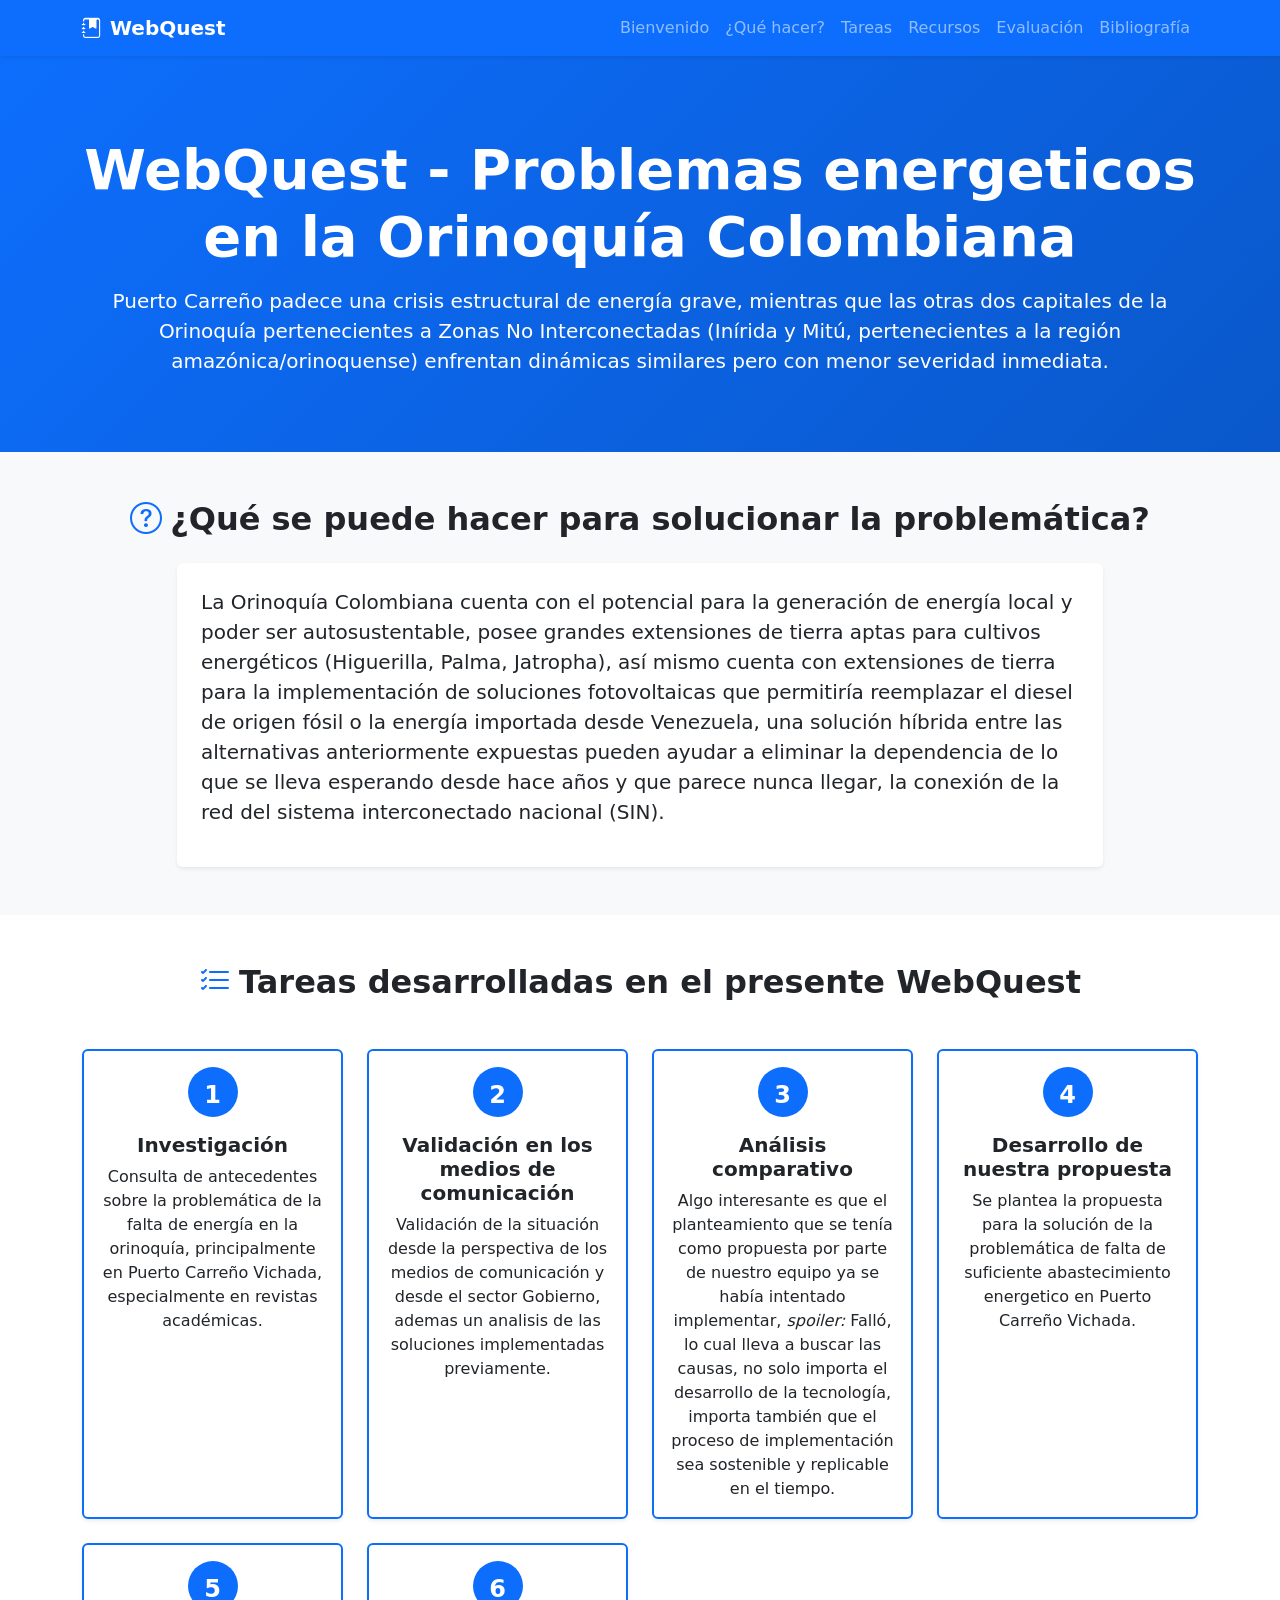
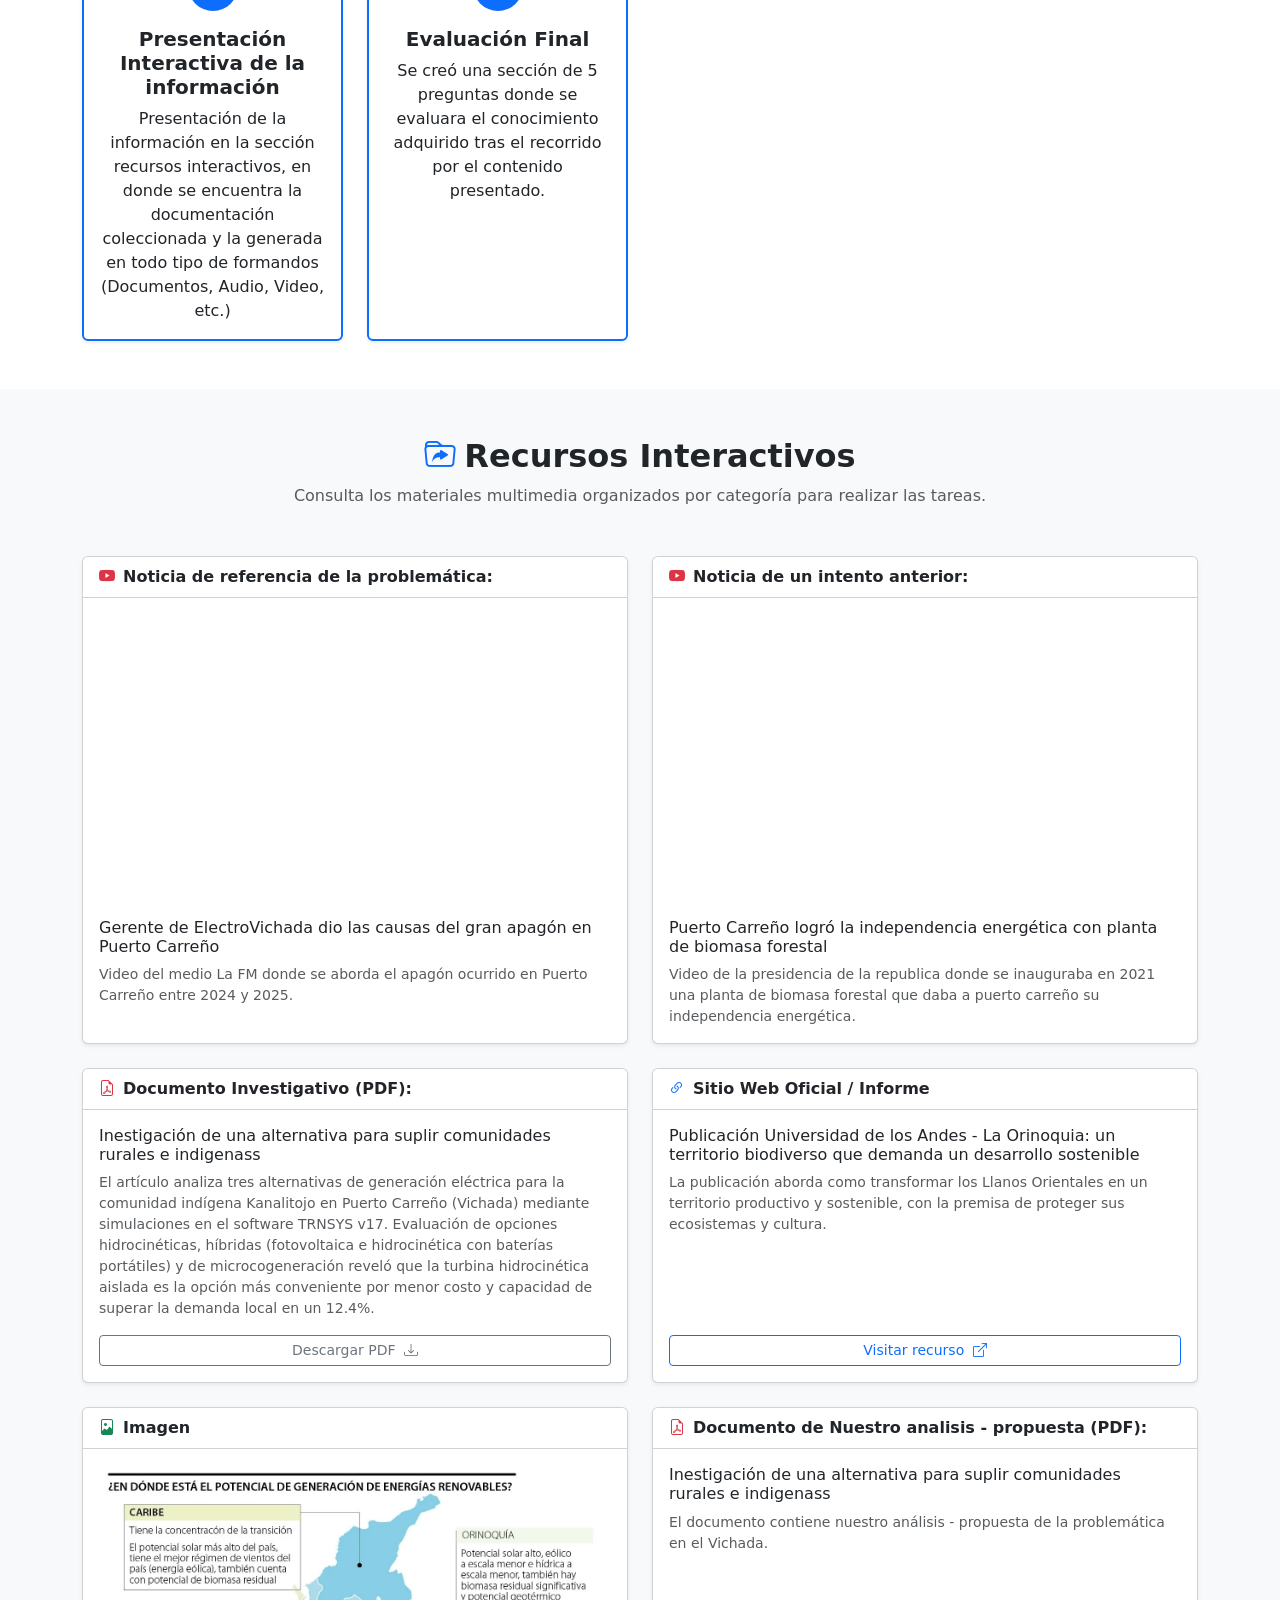
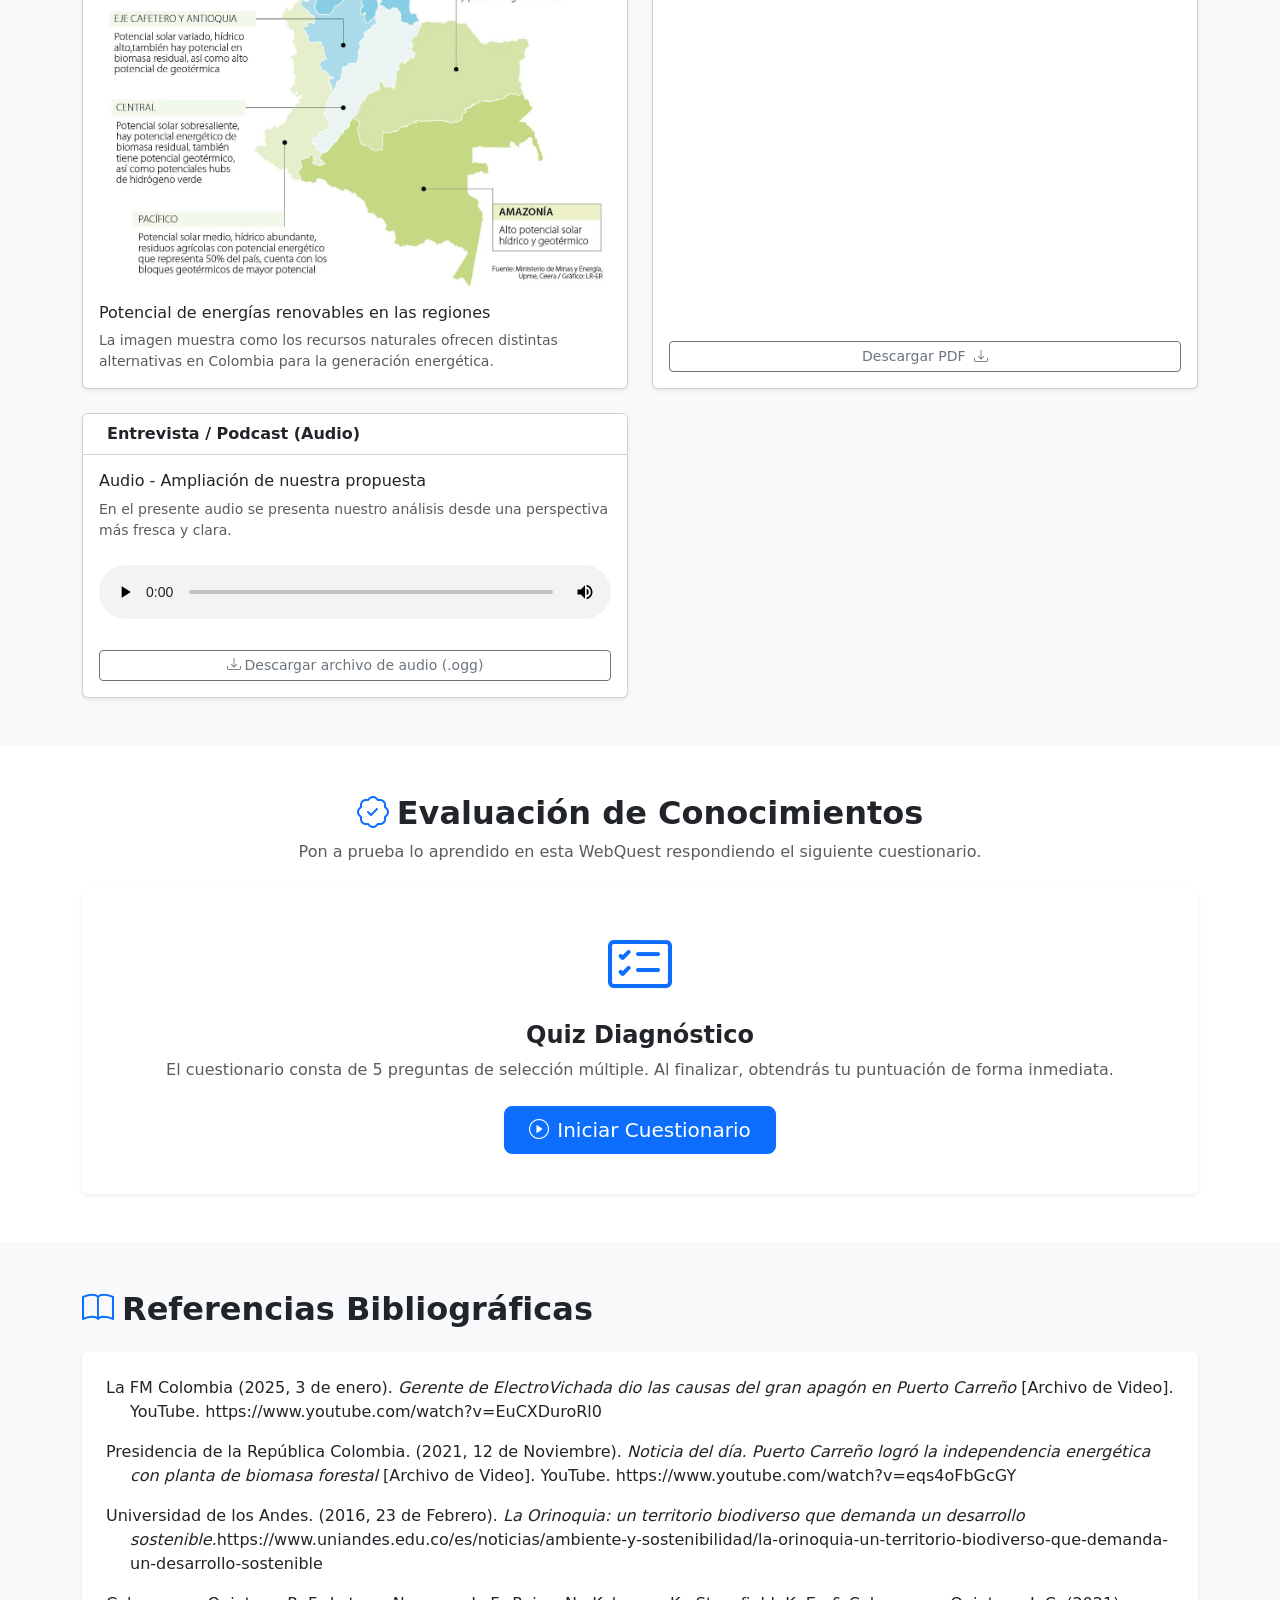
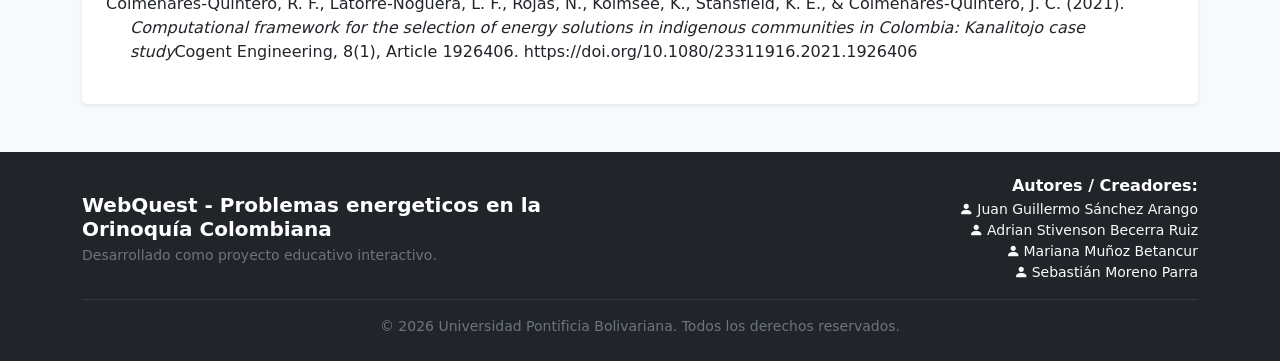
==== commit 2a486376: "Update index.html" ====
--- a/index.html
+++ b/index.html
@@ -284,7 +284,7 @@
                                 <div>
                                     <h3 class="h6 card-title">Audio - Ampliación de nuestra propuesta</h3>
                                     <p class="card-text small text-muted">
-                                        Escucha el siguiente registro de audio que aborda los testimonios de la comunidad afectada.
+                                        En el presente audio se presenta nuestro análisis desde una perspectiva más fresca y clara.
                                     </p>
                                     
                                     <!-- Reproductor de Audio HTML5 NATIVO -->
